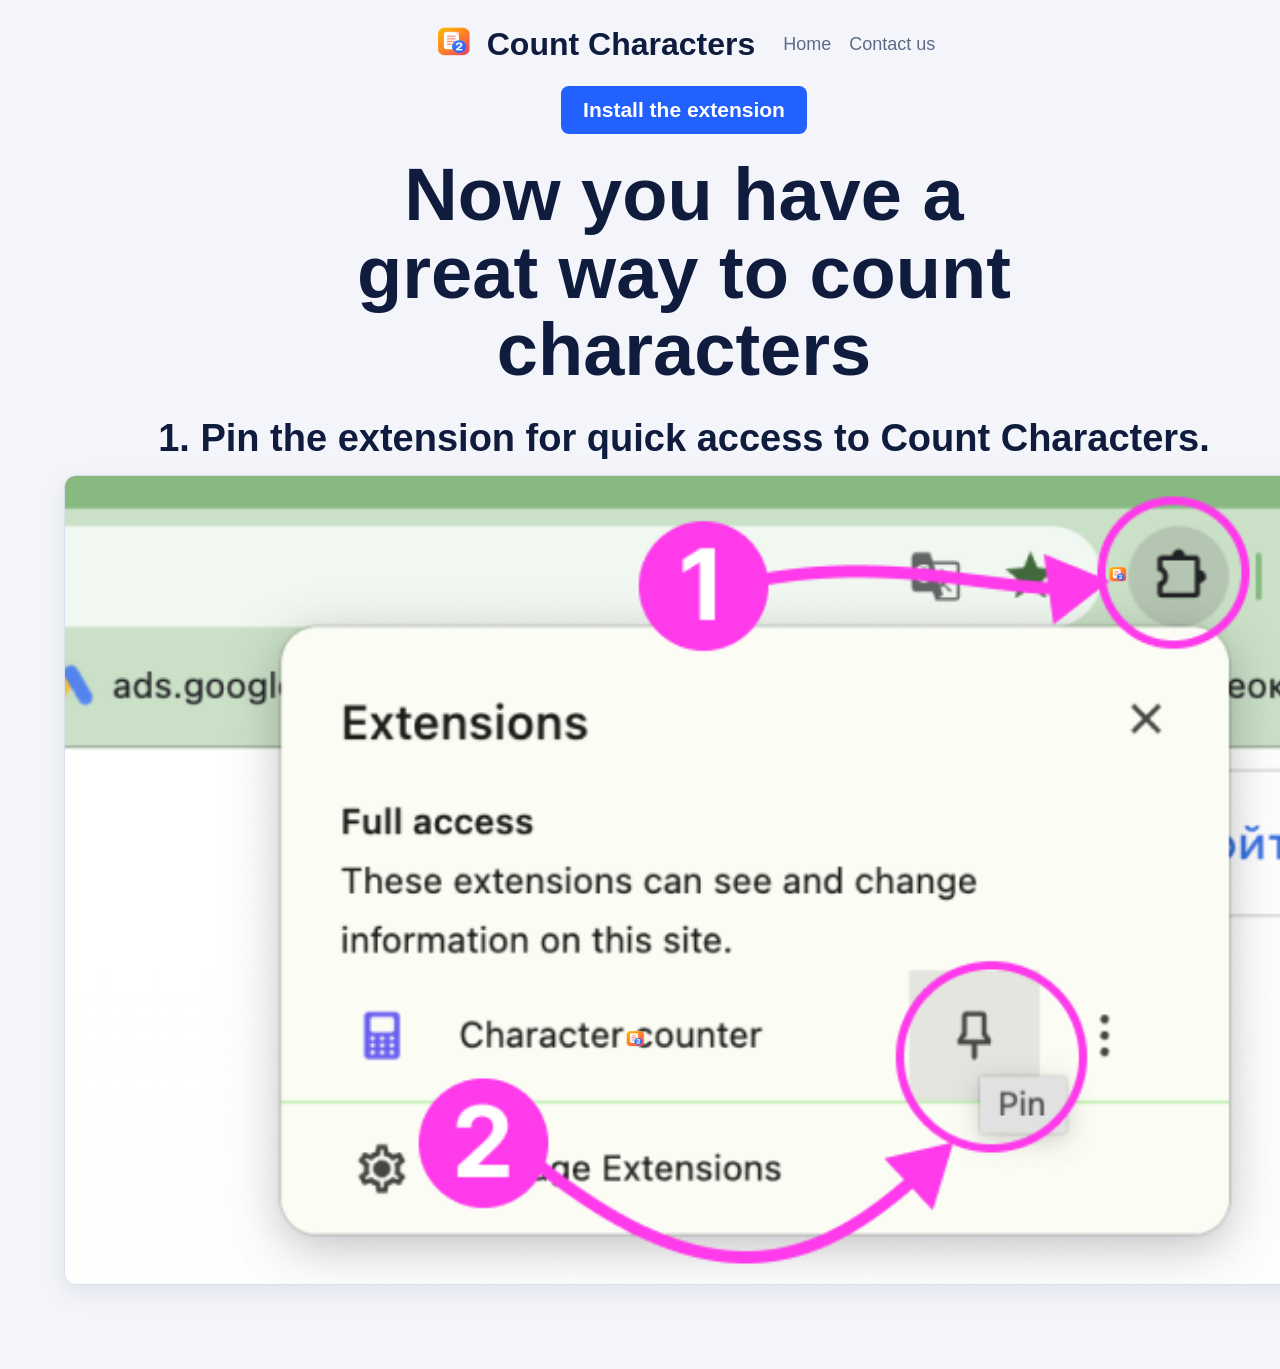
==== index.html @ 2edf6396 "Replace calculator icons on full browser screenshot with Count Characters icon" ====
<!doctype html>
<html lang="en">
  <head>
    <meta charset="UTF-8" />
    <meta name="viewport" content="width=device-width, initial-scale=1.0" />
    <title>Welcome | Count Characters</title>
    <meta
      name="description"
      content="How to use Count Characters: pin the extension and open it from the toolbar."
    />
    <link rel="stylesheet" href="styles.css" />
  </head>
  <body>
    <div class="page">
      <header class="top">
        <a class="brand" href="./">
          <img src="assets/count-characters.png" alt="Count Characters logo" />
          <span>Count Characters</span>
        </a>
        <nav aria-label="Main navigation">
          <a href="./">Home</a>
          <a href="mailto:support@example.com">Contact us</a>
        </nav>
      </header>

      <main>
        <a class="cta" href="https://chromewebstore.google.com/" target="_blank" rel="noreferrer">Install the extension</a>
        <h1>Now you have a great way to count characters</h1>

        <section class="step">
          <h2>1. Pin the extension for quick access to Count Characters.</h2>
          <figure class="browser-reference">
            <img src="assets/welcome-step-1.png" alt="Pin Count Characters extension in Chrome toolbar" />
            <img class="icon-replace top" src="assets/count-characters.png" alt="" aria-hidden="true" />
            <img class="icon-replace list" src="assets/count-characters.png" alt="" aria-hidden="true" />
          </figure>
        </section>
      </main>
    </div>
  </body>
</html>
---- styles.css ----
:root {
  --bg: #f3f5fa;
  --text: #0f1c3d;
  --muted: #5d6b87;
  --blue: #2361ff;
  --line: #d7deec;
  --font: Arial, "Helvetica Neue", Helvetica, sans-serif;
}

* { box-sizing: border-box; }

body {
  margin: 0;
  background: var(--bg);
  color: var(--text);
  font-family: var(--font);
}

a { color: inherit; text-decoration: none; }

.page {
  width: min(1280px, calc(100% - 24px));
  margin: 0 auto;
  padding: 22px 0 56px;
  transform: translateX(44px);
}

.top {
  display: flex;
  align-items: center;
  justify-content: center;
  gap: 28px;
  flex-wrap: wrap;
}

.brand {
  display: inline-flex;
  align-items: center;
  gap: 10px;
  font-size: 32px;
  font-weight: 700;
}

.brand img { width: 44px; height: 44px; border-radius: 11px; }

nav {
  display: flex;
  gap: 18px;
  color: var(--muted);
  font-size: 18px;
}

main { margin-top: 20px; text-align: center; }

.cta {
  display: inline-block;
  background: var(--blue);
  color: #fff;
  border-radius: 8px;
  padding: 12px 22px;
  font-size: 21px;
  font-weight: 700;
}

h1 {
  margin: 22px auto 28px;
  font-size: clamp(44px, 6vw, 74px);
  line-height: 1.05;
  max-width: 16ch;
}

.step {
  margin: 0 auto 28px;
  max-width: 1240px;
}

.step h2 {
  margin: 0 0 14px;
  font-size: clamp(24px, 3.4vw, 38px);
  line-height: 1.15;
  font-weight: 700;
}

.browser-reference {
  margin: 0;
  border: 1px solid var(--line);
  border-radius: 12px;
  background: #fff;
  box-shadow: 0 8px 24px rgba(15, 28, 61, 0.08);
  overflow: hidden;
  position: relative;
}

.browser-reference > img {
  display: block;
  width: 100%;
  height: auto;
  object-fit: contain;
}

.icon-replace {
  position: absolute;
  z-index: 2;
  border-radius: 6px;
}

/* Puzzle icon in top-right circle */
.icon-replace.top {
  width: clamp(14px, 1.8vw, 28px);
  left: 84.15%;
  top: 10.9%;
}

/* Calculator icon in extensions list row */
.icon-replace.list {
  width: clamp(15px, 1.9vw, 30px);
  left: 45.15%;
  top: 68.35%;
}

@media (max-width: 760px) {
  .page {
    width: min(1280px, calc(100% - 16px));
    transform: none;
  }

  .brand { font-size: 24px; }
  .brand img { width: 36px; height: 36px; }
  nav { font-size: 16px; }
  .cta { font-size: 18px; }
  h1 { font-size: clamp(34px, 9vw, 56px); }
}
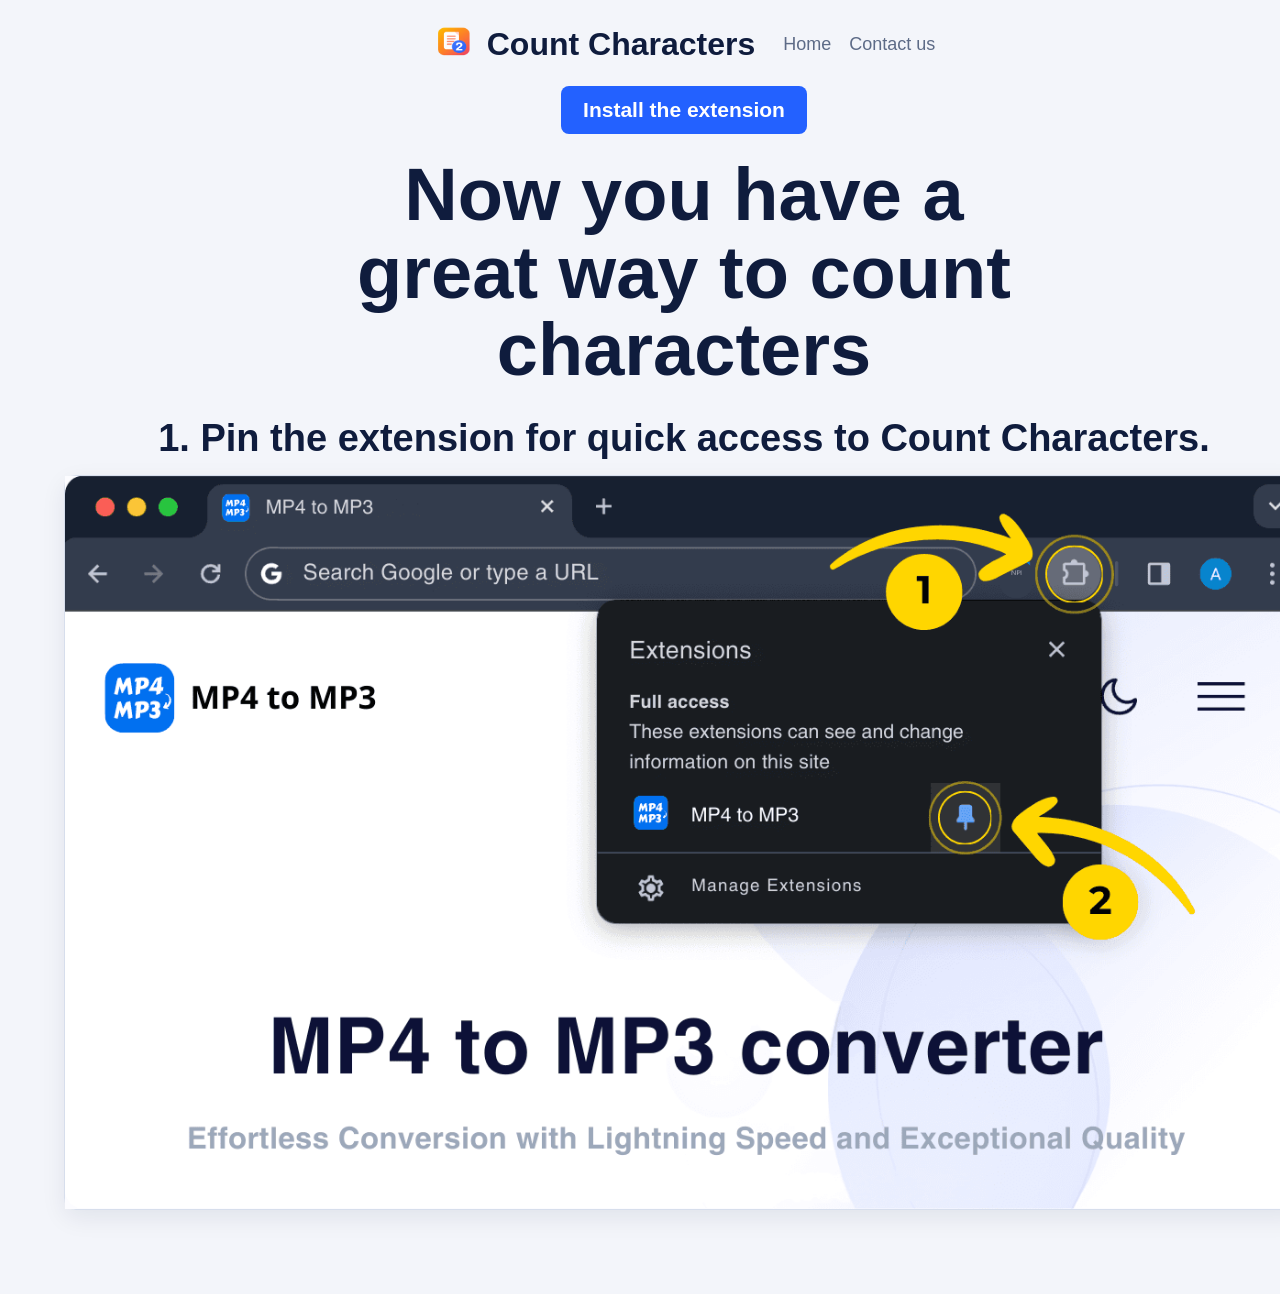
==== commit 13a3ff79: "Revert "Replace MP4 labels on screenshot with Count Characters overlays" This reverts commit 908fe9c" ====
--- a/index.html
+++ b/index.html
@@ -30,9 +30,7 @@
         <section class="step">
           <h2>1. Pin the extension for quick access to Count Characters.</h2>
           <figure class="browser-reference">
-            <img src="assets/welcome-step-1.png" alt="Pin Count Characters extension in Chrome toolbar" />
-            <img class="icon-replace top" src="assets/count-characters.png" alt="" aria-hidden="true" />
-            <img class="icon-replace list" src="assets/count-characters.png" alt="" aria-hidden="true" />
+            <img src="assets/welcome-browser-1.png" alt="Pin Count Characters extension in Chrome toolbar" />
           </figure>
         </section>
       </main>
--- a/styles.css
+++ b/styles.css
@@ -87,35 +87,14 @@
   border-radius: 12px;
   background: #fff;
   box-shadow: 0 8px 24px rgba(15, 28, 61, 0.08);
-  overflow: hidden;
-  position: relative;
+  overflow: visible;
 }
 
-.browser-reference > img {
+.browser-reference img {
   display: block;
   width: 100%;
   height: auto;
   object-fit: contain;
-}
-
-.icon-replace {
-  position: absolute;
-  z-index: 2;
-  border-radius: 6px;
-}
-
-/* Puzzle icon in top-right circle */
-.icon-replace.top {
-  width: clamp(14px, 1.8vw, 28px);
-  left: 84.15%;
-  top: 10.9%;
-}
-
-/* Calculator icon in extensions list row */
-.icon-replace.list {
-  width: clamp(15px, 1.9vw, 30px);
-  left: 45.15%;
-  top: 68.35%;
 }
 
 @media (max-width: 760px) {
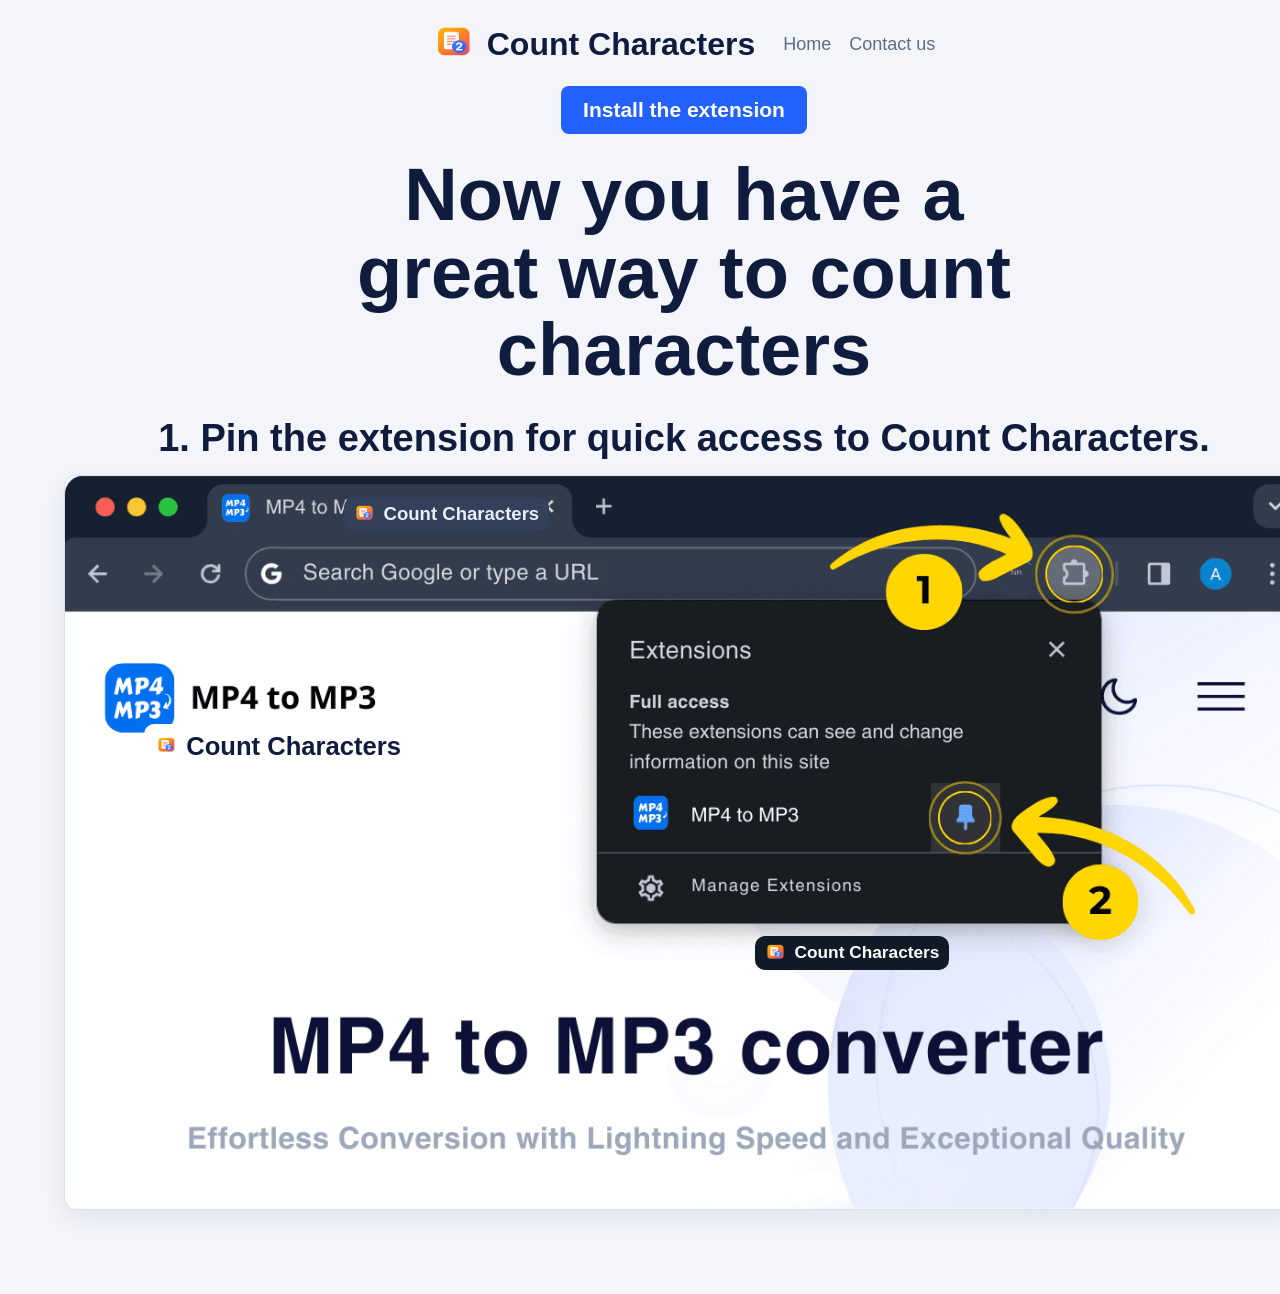
==== commit 7c2ca243: "Revert "Limit screenshot branding replacements to MP4 labels only" This reverts commit 8ae58cbbcf1d2" ====
--- a/index.html
+++ b/index.html
@@ -31,6 +31,21 @@
           <h2>1. Pin the extension for quick access to Count Characters.</h2>
           <figure class="browser-reference">
             <img src="assets/welcome-browser-1.png" alt="Pin Count Characters extension in Chrome toolbar" />
+
+            <div class="brand-fix top" aria-hidden="true">
+              <img src="assets/count-characters.png" alt="" />
+              <span>Count Characters</span>
+            </div>
+
+            <div class="brand-fix left" aria-hidden="true">
+              <img src="assets/count-characters.png" alt="" />
+              <span>Count Characters</span>
+            </div>
+
+            <div class="brand-fix menu" aria-hidden="true">
+              <img src="assets/count-characters.png" alt="" />
+              <span>Count Characters</span>
+            </div>
           </figure>
         </section>
       </main>
--- a/styles.css
+++ b/styles.css
@@ -87,14 +87,56 @@
   border-radius: 12px;
   background: #fff;
   box-shadow: 0 8px 24px rgba(15, 28, 61, 0.08);
-  overflow: visible;
+  overflow: hidden;
+  position: relative;
 }
 
-.browser-reference img {
+.browser-reference > img {
   display: block;
   width: 100%;
   height: auto;
   object-fit: contain;
+}
+
+.brand-fix {
+  position: absolute;
+  display: inline-flex;
+  align-items: center;
+  gap: 8px;
+  border-radius: 10px;
+  padding: 6px 10px;
+  font-weight: 700;
+}
+
+.brand-fix img {
+  width: 22px;
+  height: 22px;
+  border-radius: 6px;
+}
+
+.brand-fix.top {
+  left: 22.5%;
+  top: 2.9%;
+  background: #34415a;
+  color: #e7eefc;
+  font-size: clamp(10px, 1.45vw, 28px);
+}
+
+.brand-fix.left {
+  left: 6.4%;
+  top: 33.8%;
+  background: #ffffff;
+  color: #0f1c3d;
+  font-size: clamp(10px, 2vw, 38px);
+  padding: 8px 12px;
+}
+
+.brand-fix.menu {
+  left: 55.7%;
+  top: 62.7%;
+  background: #111a27;
+  color: #ffffff;
+  font-size: clamp(10px, 1.35vw, 24px);
 }
 
 @media (max-width: 760px) {
@@ -108,4 +150,16 @@
   nav { font-size: 16px; }
   .cta { font-size: 18px; }
   h1 { font-size: clamp(34px, 9vw, 56px); }
+
+  .brand-fix {
+    gap: 5px;
+    border-radius: 7px;
+    padding: 4px 6px;
+  }
+
+  .brand-fix img {
+    width: 14px;
+    height: 14px;
+    border-radius: 4px;
+  }
 }
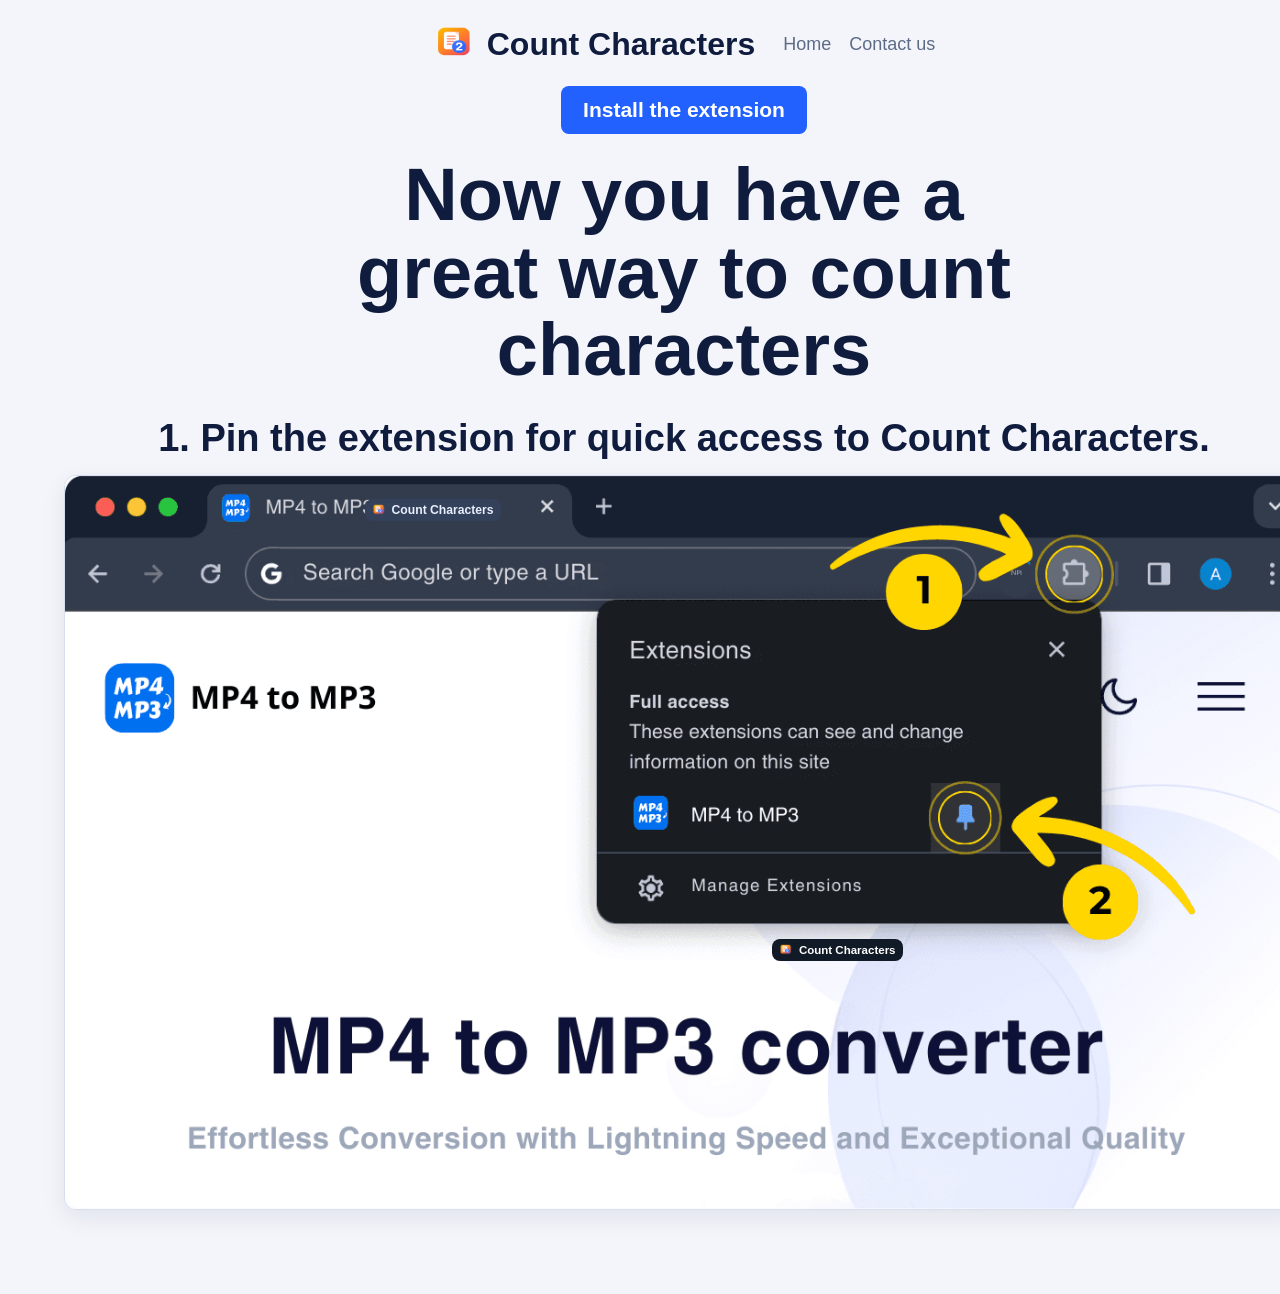
==== commit a7a84138: "Revert "Replace problematic screenshot with clean step image and remove overlays" This reverts commi" ====
--- a/index.html
+++ b/index.html
@@ -37,11 +37,6 @@
               <span>Count Characters</span>
             </div>
 
-            <div class="brand-fix left" aria-hidden="true">
-              <img src="assets/count-characters.png" alt="" />
-              <span>Count Characters</span>
-            </div>
-
             <div class="brand-fix menu" aria-hidden="true">
               <img src="assets/count-characters.png" alt="" />
               <span>Count Characters</span>
--- a/styles.css
+++ b/styles.css
@@ -102,41 +102,40 @@
   position: absolute;
   display: inline-flex;
   align-items: center;
-  gap: 8px;
-  border-radius: 10px;
-  padding: 6px 10px;
+  gap: 6px;
+  border-radius: 8px;
+  padding: 4px 7px;
   font-weight: 700;
+  line-height: 1;
 }
 
 .brand-fix img {
-  width: 22px;
-  height: 22px;
-  border-radius: 6px;
+  width: 14px;
+  height: 14px;
+  border-radius: 4px;
+  flex: 0 0 auto;
 }
 
+.brand-fix span {
+  white-space: nowrap;
+}
+
+/* Browser tab title replacement */
 .brand-fix.top {
-  left: 22.5%;
-  top: 2.9%;
+  left: 24.2%;
+  top: 3.2%;
   background: #34415a;
   color: #e7eefc;
-  font-size: clamp(10px, 1.45vw, 28px);
+  font-size: clamp(8px, 0.95vw, 15px);
 }
 
-.brand-fix.left {
-  left: 6.4%;
-  top: 33.8%;
-  background: #ffffff;
-  color: #0f1c3d;
-  font-size: clamp(10px, 2vw, 38px);
-  padding: 8px 12px;
-}
-
+/* Extensions popup row replacement */
 .brand-fix.menu {
-  left: 55.7%;
-  top: 62.7%;
+  left: 57.1%;
+  top: 63.2%;
   background: #111a27;
   color: #ffffff;
-  font-size: clamp(10px, 1.35vw, 24px);
+  font-size: clamp(8px, 0.9vw, 14px);
 }
 
 @media (max-width: 760px) {
@@ -150,16 +149,4 @@
   nav { font-size: 16px; }
   .cta { font-size: 18px; }
   h1 { font-size: clamp(34px, 9vw, 56px); }
-
-  .brand-fix {
-    gap: 5px;
-    border-radius: 7px;
-    padding: 4px 6px;
-  }
-
-  .brand-fix img {
-    width: 14px;
-    height: 14px;
-    border-radius: 4px;
-  }
 }
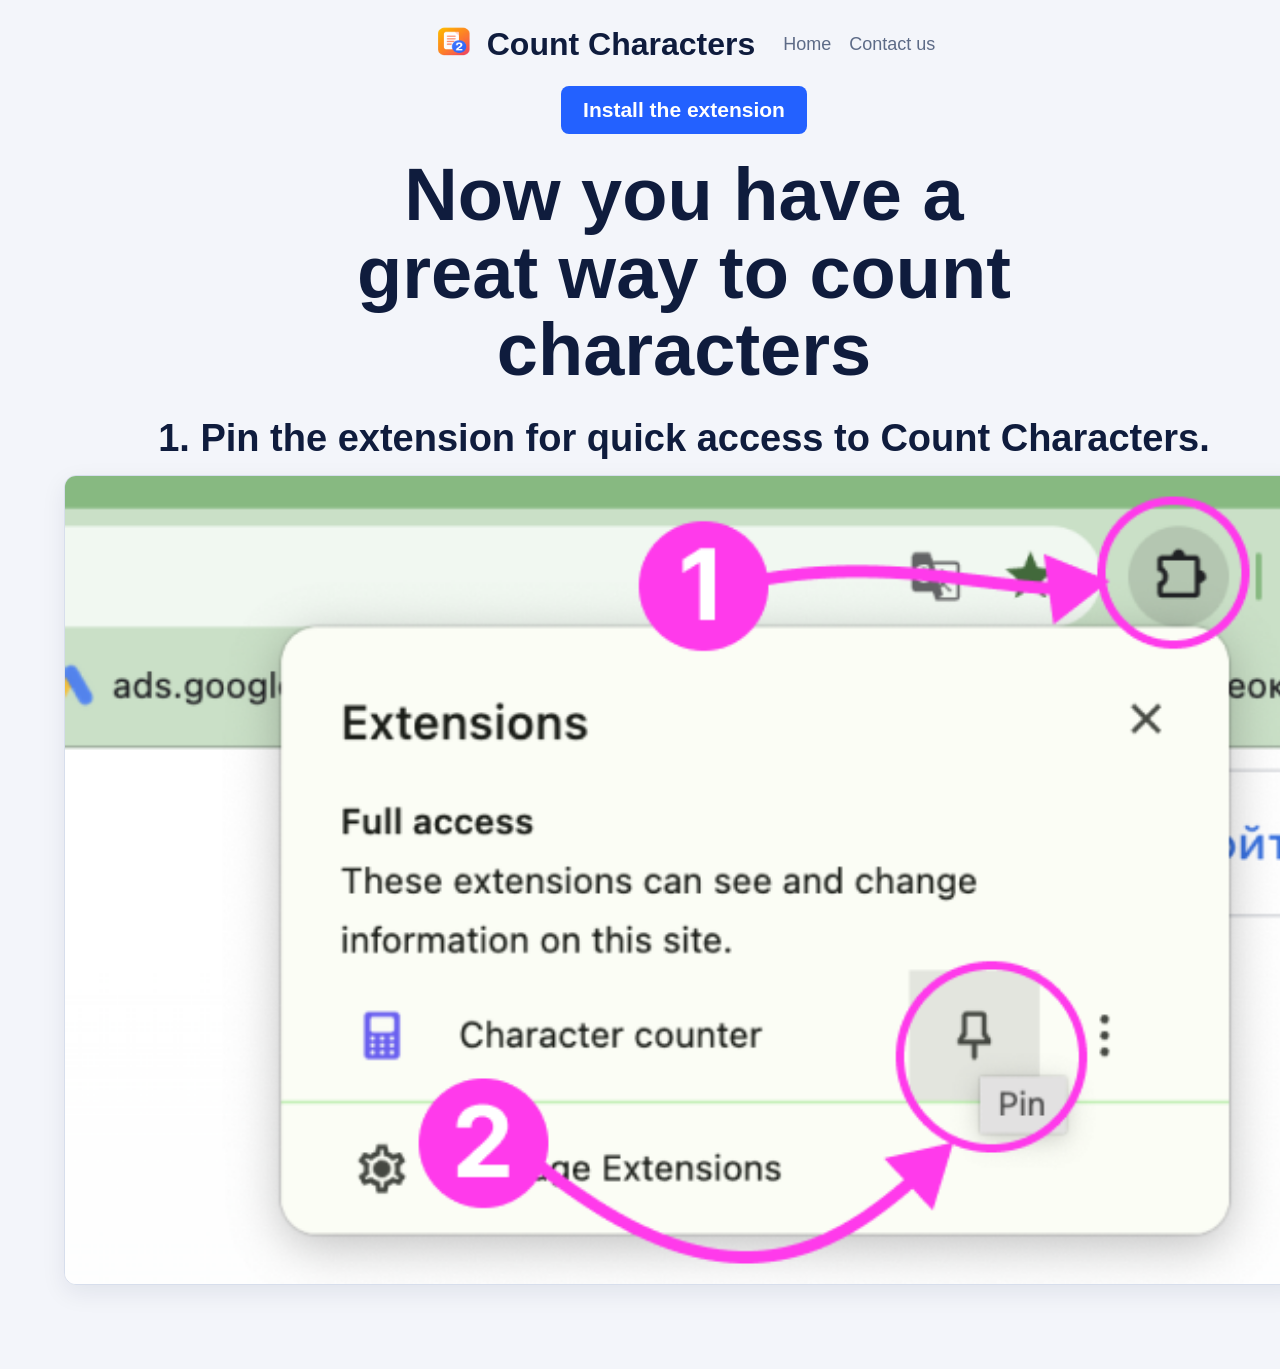
==== commit f7c0f59c: "Revert "Replace calculator icons on full browser screenshot with Count Characters icon" This reverts" ====
--- a/index.html
+++ b/index.html
@@ -30,17 +30,7 @@
         <section class="step">
           <h2>1. Pin the extension for quick access to Count Characters.</h2>
           <figure class="browser-reference">
-            <img src="assets/welcome-browser-1.png" alt="Pin Count Characters extension in Chrome toolbar" />
-
-            <div class="brand-fix top" aria-hidden="true">
-              <img src="assets/count-characters.png" alt="" />
-              <span>Count Characters</span>
-            </div>
-
-            <div class="brand-fix menu" aria-hidden="true">
-              <img src="assets/count-characters.png" alt="" />
-              <span>Count Characters</span>
-            </div>
+            <img src="assets/welcome-step-1.png" alt="Pin Count Characters extension in Chrome toolbar" />
           </figure>
         </section>
       </main>
--- a/styles.css
+++ b/styles.css
@@ -88,7 +88,6 @@
   background: #fff;
   box-shadow: 0 8px 24px rgba(15, 28, 61, 0.08);
   overflow: hidden;
-  position: relative;
 }
 
 .browser-reference > img {
@@ -96,46 +95,6 @@
   width: 100%;
   height: auto;
   object-fit: contain;
-}
-
-.brand-fix {
-  position: absolute;
-  display: inline-flex;
-  align-items: center;
-  gap: 6px;
-  border-radius: 8px;
-  padding: 4px 7px;
-  font-weight: 700;
-  line-height: 1;
-}
-
-.brand-fix img {
-  width: 14px;
-  height: 14px;
-  border-radius: 4px;
-  flex: 0 0 auto;
-}
-
-.brand-fix span {
-  white-space: nowrap;
-}
-
-/* Browser tab title replacement */
-.brand-fix.top {
-  left: 24.2%;
-  top: 3.2%;
-  background: #34415a;
-  color: #e7eefc;
-  font-size: clamp(8px, 0.95vw, 15px);
-}
-
-/* Extensions popup row replacement */
-.brand-fix.menu {
-  left: 57.1%;
-  top: 63.2%;
-  background: #111a27;
-  color: #ffffff;
-  font-size: clamp(8px, 0.9vw, 14px);
 }
 
 @media (max-width: 760px) {
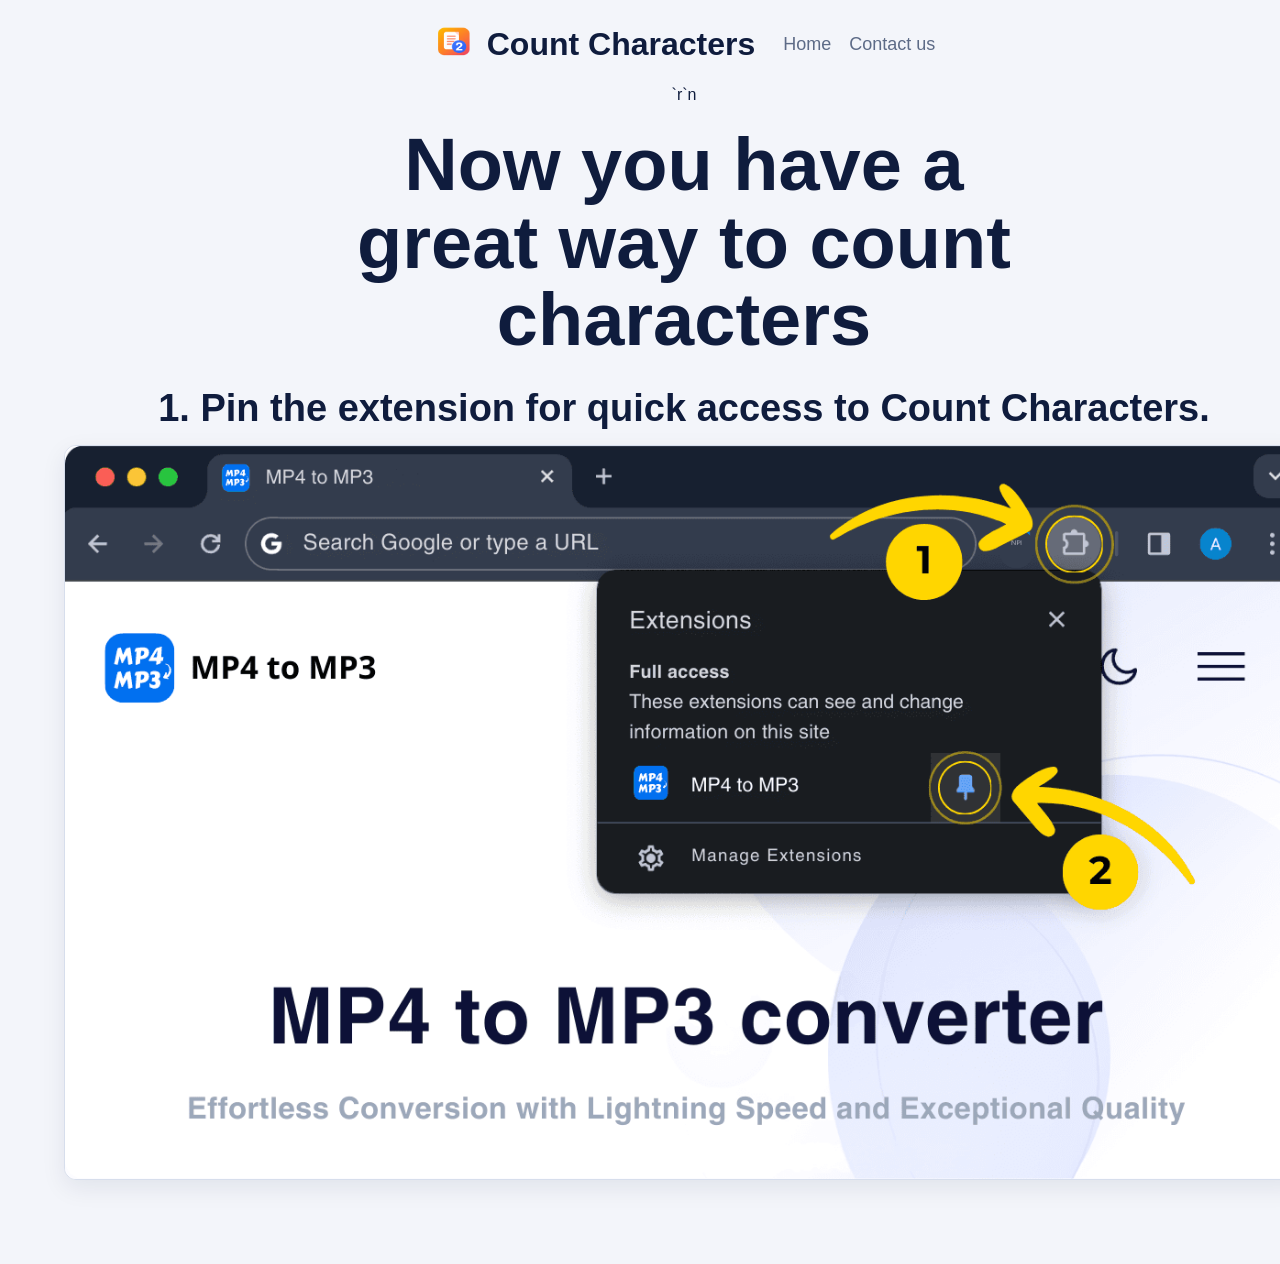
==== commit 5a70a1f6: "Remove install button from welcome page" ====
--- a/index.html
+++ b/index.html
@@ -23,14 +23,12 @@
         </nav>
       </header>
 
-      <main>
-        <a class="cta" href="https://chromewebstore.google.com/" target="_blank" rel="noreferrer">Install the extension</a>
-        <h1>Now you have a great way to count characters</h1>
+      <main>`r`n<h1>Now you have a great way to count characters</h1>
 
         <section class="step">
           <h2>1. Pin the extension for quick access to Count Characters.</h2>
           <figure class="browser-reference">
-            <img src="assets/welcome-step-1.png" alt="Pin Count Characters extension in Chrome toolbar" />
+            <img src="assets/welcome-browser-1.png" alt="Pin Count Characters extension in Chrome toolbar" />
           </figure>
         </section>
       </main>
--- a/styles.css
+++ b/styles.css
@@ -88,6 +88,7 @@
   background: #fff;
   box-shadow: 0 8px 24px rgba(15, 28, 61, 0.08);
   overflow: hidden;
+  position: relative;
 }
 
 .browser-reference > img {
@@ -95,6 +96,26 @@
   width: 100%;
   height: auto;
   object-fit: contain;
+}
+
+.icon-replace {
+  position: absolute;
+  z-index: 2;
+  border-radius: 6px;
+}
+
+/* Puzzle icon in top-right circle */
+.icon-replace.top {
+  width: clamp(14px, 1.8vw, 28px);
+  left: 84.15%;
+  top: 10.9%;
+}
+
+/* Calculator icon in extensions list row */
+.icon-replace.list {
+  width: clamp(15px, 1.9vw, 30px);
+  left: 45.15%;
+  top: 68.35%;
 }
 
 @media (max-width: 760px) {
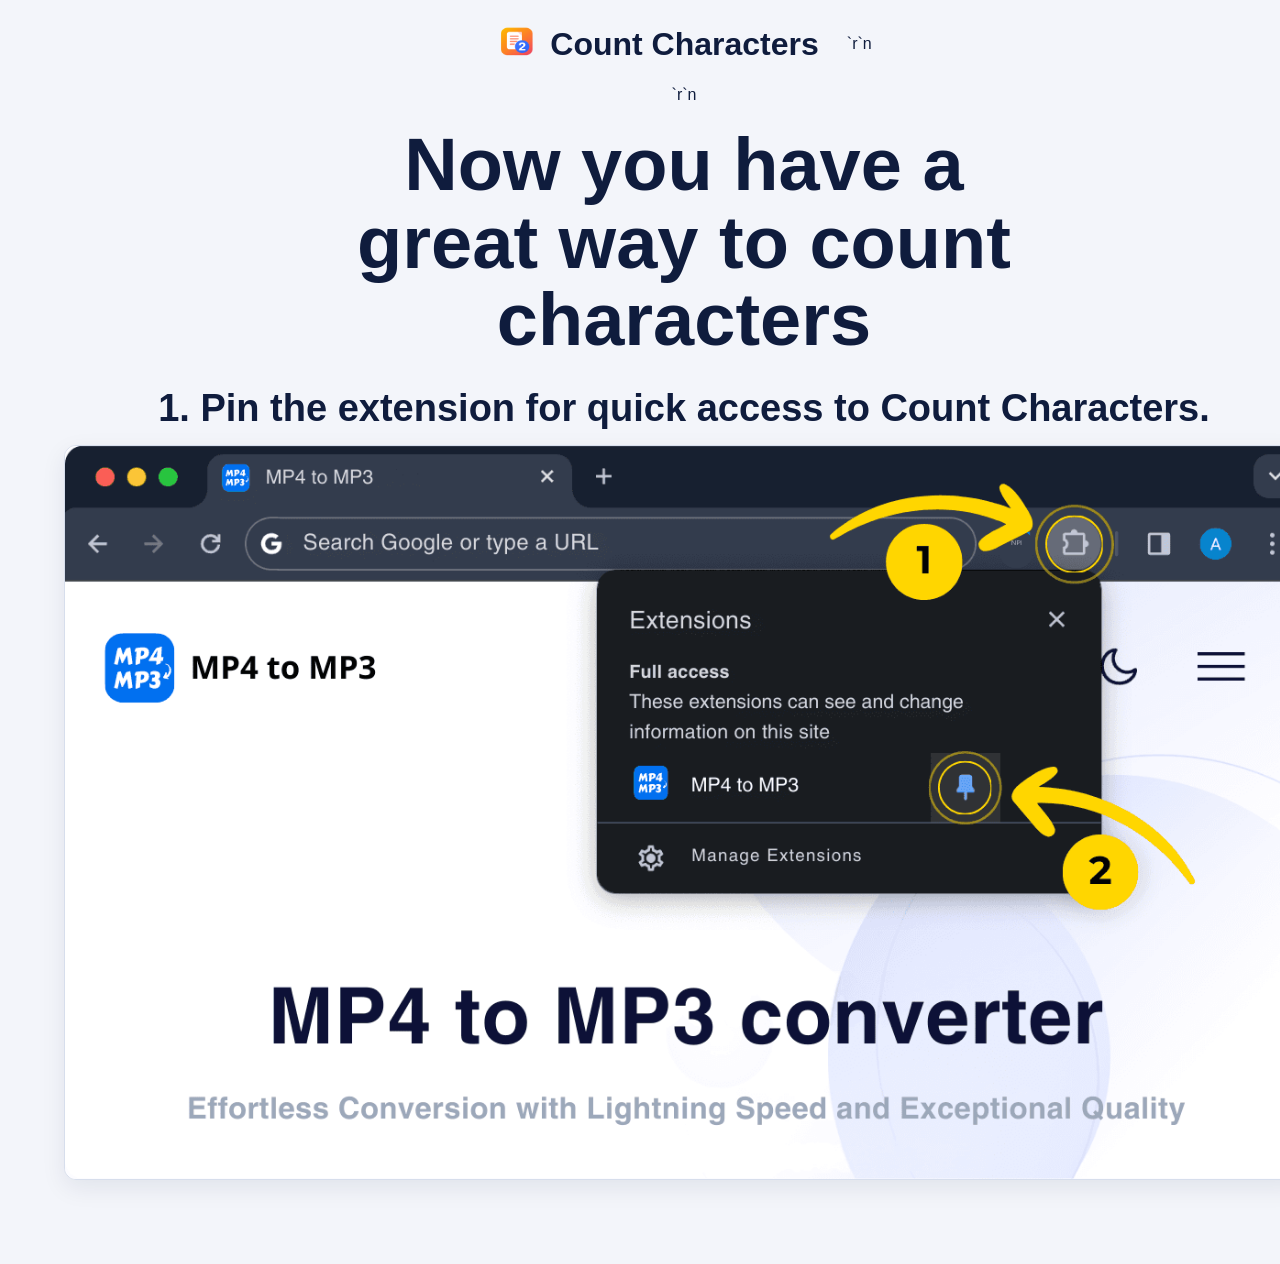
==== commit 468760d5: "Remove header nav and stray rn text" ====
--- a/index.html
+++ b/index.html
@@ -16,12 +16,7 @@
         <a class="brand" href="./">
           <img src="assets/count-characters.png" alt="Count Characters logo" />
           <span>Count Characters</span>
-        </a>
-        <nav aria-label="Main navigation">
-          <a href="./">Home</a>
-          <a href="mailto:support@example.com">Contact us</a>
-        </nav>
-      </header>
+        </a>`r`n</header>
 
       <main>`r`n<h1>Now you have a great way to count characters</h1>
 
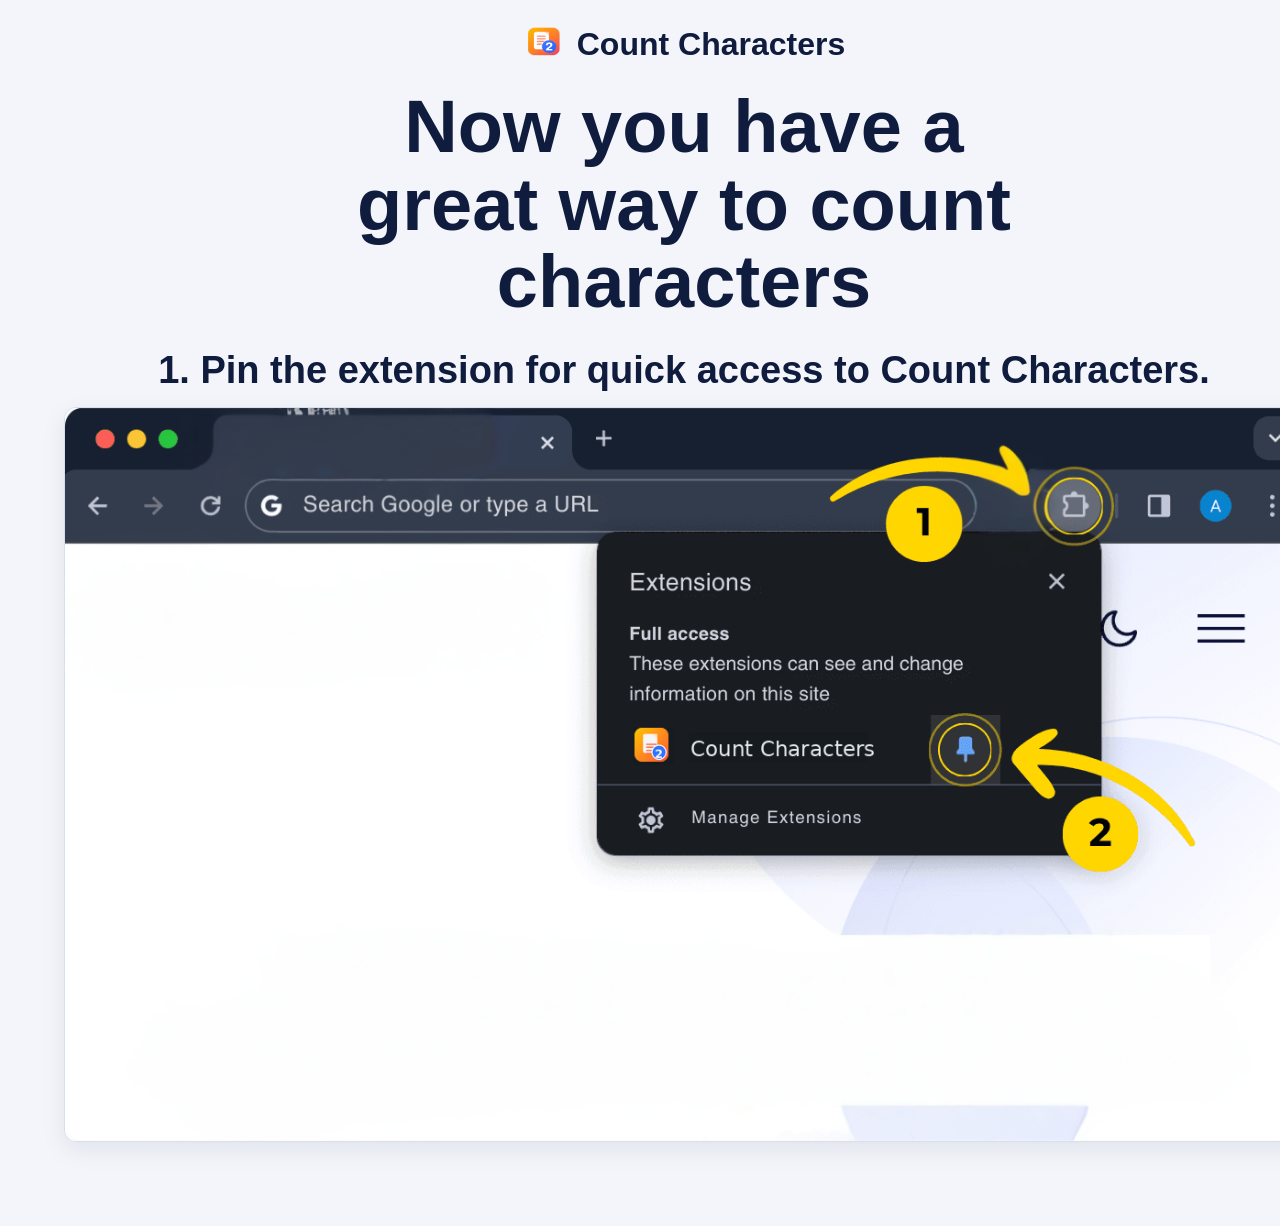
==== commit 01c3962d: "Remove stray rn artifacts from header" ====
--- a/index.html
+++ b/index.html
@@ -16,9 +16,9 @@
         <a class="brand" href="./">
           <img src="assets/count-characters.png" alt="Count Characters logo" />
           <span>Count Characters</span>
-        </a>`r`n</header>
+        </a></header>
 
-      <main>`r`n<h1>Now you have a great way to count characters</h1>
+      <main><h1>Now you have a great way to count characters</h1>
 
         <section class="step">
           <h2>1. Pin the extension for quick access to Count Characters.</h2>
